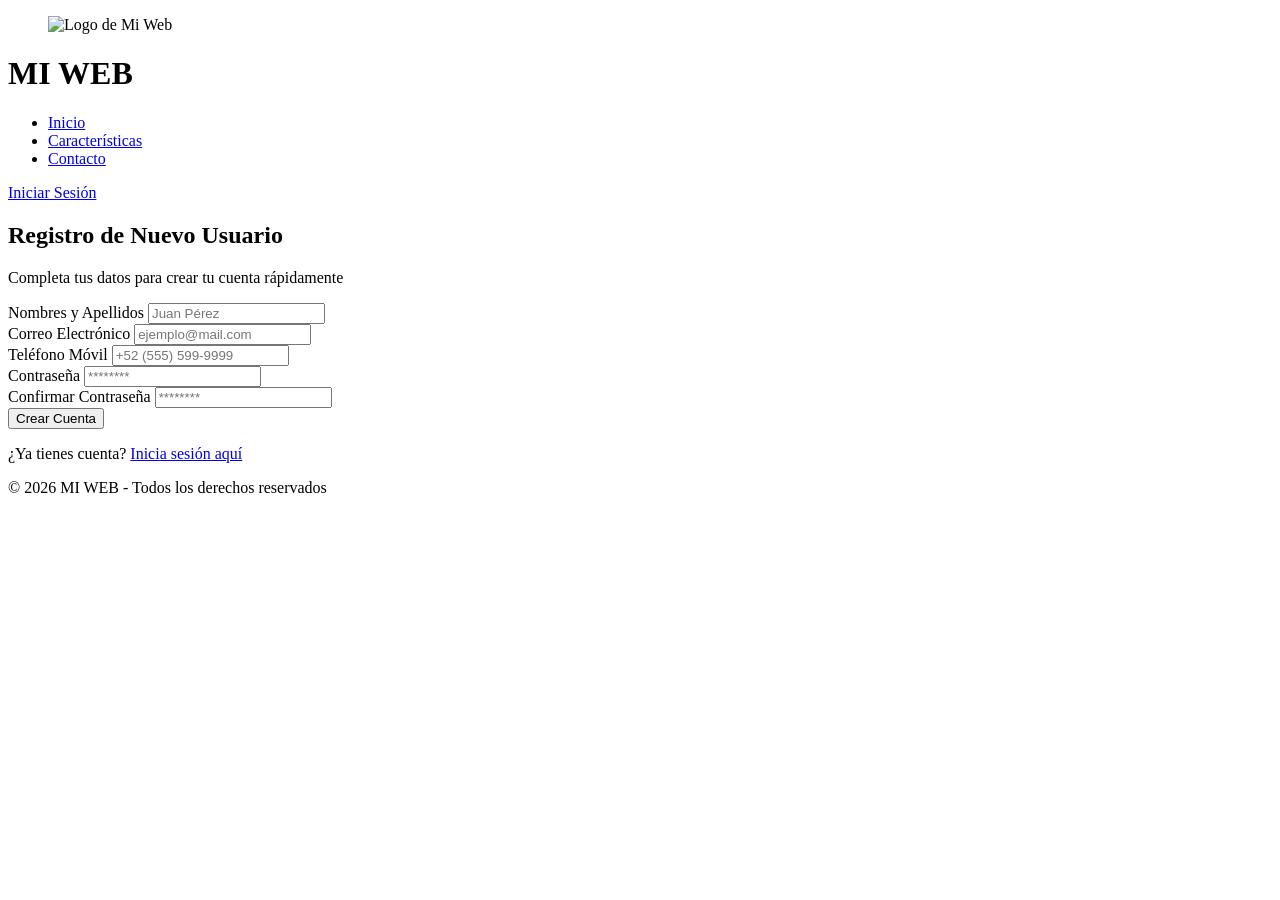
==== assets/index.html @ 17504abe "Proyecto inicial" ====
<!DOCTYPE html>
<html lang="es">
<head>
    <meta charset="UTF-8">
    <meta name="viewport" content="width=device-width, initial-scale=1.0">
    <title>Registro de Usuario</title>
</head>
<body>

    <!-- Contenedor General -->
    <div class="container">

        <!-- Header -->
        <header class="header">
            <div class="logo">
                <figure>
                    <img src="logo.png" alt="Logo de Mi Web">
                </figure>
                <h1>MI WEB</h1>
            </div>

            <nav class="navbar">
                <ul class="nav-list">
                    <li><a href="#">Inicio</a></li>
                    <li><a href="#">Características</a></li>
                    <li><a href="#">Contacto</a></li>
                </ul>
            </nav>

            <div class="login-button">
                <a href="#" class="btn btn-primary">Iniciar Sesión</a>
            </div>
        </header>

        <!-- Main Content -->
        <main class="main-content">

            <section class="form-section">

                <article class="form-card">

                    <header class="form-header">
                        <h2>Registro de Nuevo Usuario</h2>
                        <p>Completa tus datos para crear tu cuenta rápidamente</p>
                    </header>

                    <form action="#" method="post" class="register-form">

                        <!-- Nombre -->
                        <div class="form-group">
                            <label for="nombre">Nombres y Apellidos</label>
                            <input type="text" id="nombre" name="nombre" placeholder="Juan Pérez" required>
                        </div>

                        <!-- Email -->
                        <div class="form-group">
                            <label for="email">Correo Electrónico</label>
                            <input type="email" id="email" name="email" placeholder="ejemplo@mail.com" required>
                        </div>

                        <!-- Teléfono -->
                        <div class="form-group">
                            <label for="telefono">Teléfono Móvil</label>
                            <input type="tel" id="telefono" name="telefono" placeholder="+52 (555) 599-9999">
                        </div>

                        <!-- Contraseña -->
                        <div class="form-group">
                            <label for="password">Contraseña</label>
                            <input type="password" id="password" name="password" placeholder="********" required>
                        </div>

                        <!-- Confirmar Contraseña -->
                        <div class="form-group">
                            <label for="confirmar">Confirmar Contraseña</label>
                            <input type="password" id="confirmar" name="confirmar" placeholder="********" required>
                        </div>

                        <!-- Botón -->
                        <div class="form-group">
                            <button type="submit" class="btn btn-submit">
                                Crear Cuenta
                            </button>
                        </div>

                    </form>

                    <footer class="form-footer">
                        <p>¿Ya tienes cuenta?
                            <a href="#">Inicia sesión aquí</a>
                        </p>
                    </footer>

                </article>

            </section>

        </main>

        <!-- Footer -->
        <footer class="footer">
            <p>&copy; 2026 MI WEB - Todos los derechos reservados</p>
        </footer>

    </div>

</body>
</html>
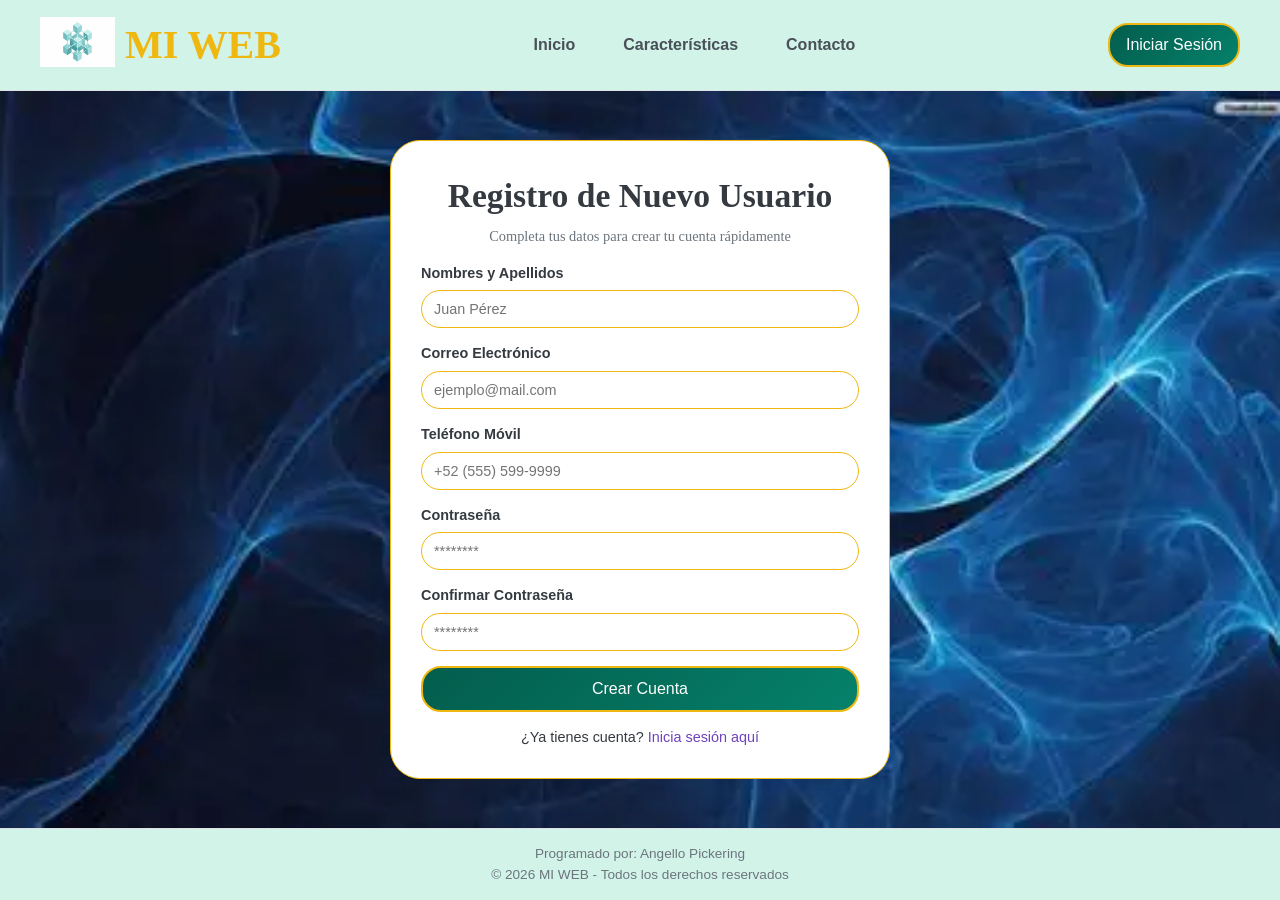
==== commit 3fa06931: "Mejoras Estéticas" ====
--- a/assets/index.html
+++ b/assets/index.html
@@ -3,6 +3,8 @@
 <head>
     <meta charset="UTF-8">
     <meta name="viewport" content="width=device-width, initial-scale=1.0">
+    <link rel="stylesheet" href="./css/styles.css">
+    <link rel="icon" type="image/png" href="./img/logo.png">
     <title>Registro de Usuario</title>
 </head>
 <body>
@@ -14,7 +16,7 @@
         <header class="header">
             <div class="logo">
                 <figure>
-                    <img src="logo.png" alt="Logo de Mi Web">
+                    <img src="../assets/img/logo.png" alt="Logo de Mi Web">
                 </figure>
                 <h1>MI WEB</h1>
             </div>
@@ -49,6 +51,8 @@
                         <!-- Nombre -->
                         <div class="form-group">
                             <label for="nombre">Nombres y Apellidos</label>
+                            <!-- Icono SVG -->
+       
                             <input type="text" id="nombre" name="nombre" placeholder="Juan Pérez" required>
                         </div>
 
@@ -99,7 +103,9 @@
 
         <!-- Footer -->
         <footer class="footer">
+            <p>Programado por: Angello Pickering</p>
             <p>&copy; 2026 MI WEB - Todos los derechos reservados</p>
+            
         </footer>
 
     </div>
--- a/assets/css/styles.css
+++ b/assets/css/styles.css
@@ -0,0 +1,260 @@
+/* ==============================
+   RESET BÁSICO
+============================== */
+* {
+    margin: 0;
+    padding: 0;
+    box-sizing: border-box;
+}
+
+/* ==============================
+   BODY
+============================== */
+body {
+    font-family: "Segoe UI", Tahoma, Geneva, Verdana, sans-serif;
+    background-color: #e9ecef;
+    color: #343a40;
+    line-height: 1.5;
+}
+
+/* ==============================
+   CONTENEDOR GENERAL
+============================== */
+.container {
+    width: 100%;
+    min-height: 100vh;
+    display: flex;
+    flex-direction: column;
+}
+
+/* ==============================
+   HEADER
+============================== */
+.header {
+    background-color: #d2f3e8;
+    padding: 15px 40px;
+    border-bottom: 1px solid #dee2e6;
+
+    display: flex;
+    align-items: center;
+    justify-content: space-between;
+}
+
+/* Logo */
+.logo {
+    display: flex;
+    align-items: center;
+    gap: 10px;
+}
+
+.logo img {
+    width: 75px;
+    height: 50px;
+}
+
+.logo h1 {
+    font-size: 2.5rem;
+    font-weight: 600;
+    font-family: fantasy;
+    color: #Efb810;
+    
+}
+
+/* NAV */
+.navbar .nav-list {
+    list-style: none;
+    display: flex;
+    gap: 20px;
+    font-weight:bold;
+}
+
+.navbar a {
+    text-decoration: none;
+    color: #495057;
+    padding: 8px 14px;
+    border-radius: 5px;
+    transition: 0.3s;
+}
+
+.navbar a:hover {
+    background-color: #72ad9a;
+}
+
+/* ==============================
+   BOTONES
+============================== */
+.btn {
+    display: inline-block;
+    padding: 8px 16px;
+    border-radius: 20px;
+    text-decoration: none;
+    border: 2px solid #Efb810;
+    cursor: pointer;
+    transition: 0.3s ease;
+    font-weight: 500;
+}
+
+.btn-primary {
+    background: linear-gradient(135deg, #035d4d, #05816a );
+    color: white;
+}
+
+.btn-primary:hover {
+    opacity: 0.9;
+}
+
+.btn-submit {
+    width: 100%;
+    padding: 12px;
+    font-size: 1rem;
+    border: 2px solid #Efb810;
+    border-radius: 20px;
+    background: linear-gradient(135deg, #035d4d, #05816a );
+    
+    color: white;
+}
+
+.btn-submit:hover {
+    opacity: 0.9;
+}
+
+/* ==============================
+   MAIN
+============================== */
+.main-content {
+    flex: 1;
+    display: flex;
+    align-items: center;
+    justify-content: center;
+    padding: 40px;
+    background-image:url("../img/fondo.webp");
+    background-size: cover;
+    background-position: center;
+    background-repeat: no-repeat;
+}
+
+/* ==============================
+   FORM SECTION
+============================== */
+.form-section {
+    width: 100%;
+    max-width: 500px;
+}
+
+/* Card estilo Bootstrap */
+.form-card {
+    background-color: #ffffff;
+    padding: 30px;
+    border-radius: 30px;
+    border: 1px solid #Efb810;
+
+    /* Box Model */
+    box-shadow: 0 4px 12px rgba(0, 0, 0, 0.05);
+}
+
+/* Header del formulario */
+.form-header {
+    text-align: center;
+    font-family: 'Times New Roman', Times, serif;
+    margin-bottom: 15px;
+}
+
+.form-header h2 {
+    font-size: 2.1rem;
+    margin-bottom: 5px;
+}
+
+.form-header p {
+    font-size: 0.9rem;
+    color: #6c757d;
+}
+
+/* ==============================
+   FORMULARIO
+============================== */
+.register-form {
+    width: 100%;
+}
+
+/* Grupo de campos */
+.form-group {
+    margin-bottom: 15px;
+    display: flex;
+    flex-direction: column;
+}
+
+/* Labels */
+.form-group label {
+    margin-bottom: 6px;
+    font-weight: 500;
+    font-size: 0.9rem;
+    font-weight: bold;
+}
+
+/* Inputs */
+.form-group input {
+    padding: 10px 12px;
+    border: 1px solid #Efb810;
+    border-radius: 20px;
+    font-size: 0.9rem;
+    transition: 0.3s;
+}
+
+/* Focus estilo Bootstrap */
+.form-group input:focus {
+    outline: none;
+    border-color: #6f42c1;
+    box-shadow: 0 0 0 3px rgba(111, 66, 193, 0.2);
+}
+
+/* ==============================
+   FOOTER FORM
+============================== */
+.form-footer {
+    margin-top: 15px;
+    text-align: center;
+    font-size: 0.9rem;
+}
+
+.form-footer a {
+    color: #6f42c1;
+    text-decoration: none;
+    font-weight: 500;
+}
+
+.form-footer a:hover {
+    text-decoration: underline;
+}
+
+/* ==============================
+   FOOTER GENERAL
+============================== */
+.footer {
+    background-color: #d2f3e8;
+    padding: 15px;
+    text-align: center;
+    border-top: 1px solid #dee2e6;
+    font-size: 0.85rem;
+    color: #6c757d;
+}
+
+/* ==============================
+   RESPONSIVE
+============================== */
+@media (max-width: 768px) {
+
+    .header {
+        flex-direction: column;
+        gap: 15px;
+        text-align: center;
+    }
+
+    .navbar .nav-list {
+        flex-direction: column;
+        gap: 10px;
+    }
+
+    .form-card {
+        padding: 20px;
+    }
+}
